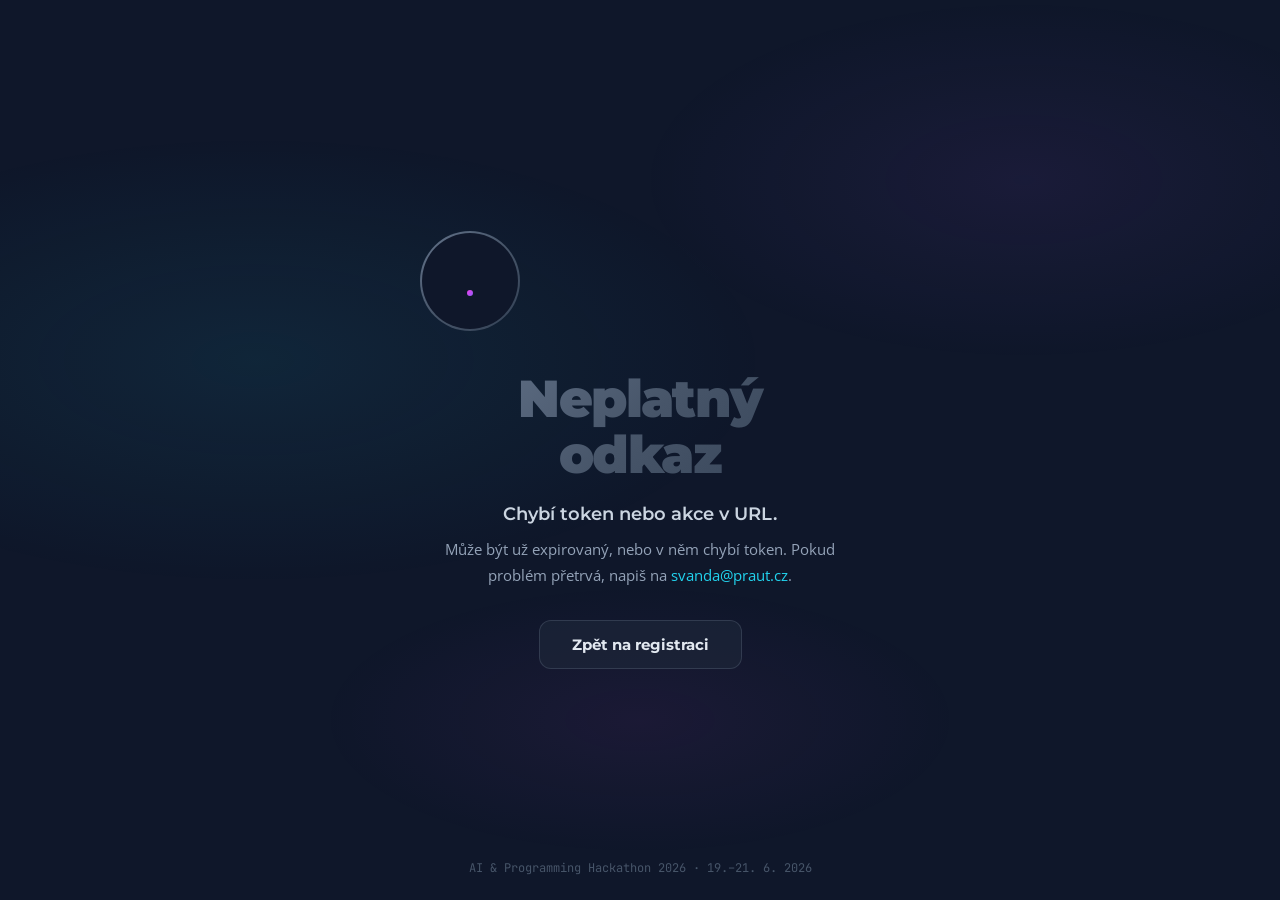
==== confirm.html @ ba61c998 "Add confirm.html proxy page + team-wide codes - Replace direct Apps Script confirm links with GitHub" ====
<!DOCTYPE html>
<html lang="cs">
<head>
    <meta charset="UTF-8">
    <meta name="viewport" content="width=device-width, initial-scale=1.0">
    <title>Potvrzení týmu — AI & Programming Hackathon 2026</title>
    <link href="https://fonts.googleapis.com/css2?family=Montserrat:wght@300;400;500;600;700;800;900&family=Open+Sans:wght@300;400;500;600;700&family=JetBrains+Mono:wght@400;500;600;700&display=swap" rel="stylesheet">
    <style>
        :root {
            --cyan-300: #67e8f9;
            --cyan-400: #22d3ee;
            --cyan-500: #06b6d4;
            --blue-400: #60a5fa;
            --blue-500: #3b82f6;
            --purple-300: #d8b4fe;
            --purple-400: #c084fc;
            --purple-500: #a855f7;
            --magenta-300: #f0abfc;
            --magenta-400: #e879f9;
            --magenta-500: #d946ef;
            --slate-100: #f1f5f9;
            --slate-200: #e2e8f0;
            --slate-300: #cbd5e1;
            --slate-400: #94a3b8;
            --slate-500: #64748b;
            --slate-600: #475569;
            --slate-700: #334155;
            --slate-800: #1e293b;
            --slate-900: #0f172a;

            --gradient-brand: linear-gradient(135deg, #22d3ee 0%, #3b82f6 30%, #a855f7 70%, #d946ef 100%);
            --gradient-brand-90: linear-gradient(90deg, #22d3ee 0%, #3b82f6 33%, #a855f7 66%, #d946ef 100%);
            --gradient-warn: linear-gradient(135deg, #64748b 0%, #475569 50%, #334155 100%);
            --font-heading: 'Montserrat', sans-serif;
            --font-body: 'Open Sans', sans-serif;
            --font-mono: 'JetBrains Mono', monospace;
        }

        * { margin: 0; padding: 0; box-sizing: border-box; }
        html { height: 100%; }

        body {
            font-family: var(--font-body);
            background: var(--slate-900);
            color: var(--slate-100);
            min-height: 100vh;
            display: flex;
            flex-direction: column;
            align-items: center;
            justify-content: center;
            overflow: hidden;
            position: relative;
        }

        .bg-glow {
            position: fixed;
            inset: 0;
            pointer-events: none;
            z-index: 0;
            background:
                radial-gradient(ellipse 80% 50% at 20% 40%, rgba(34, 211, 238, 0.08) 0%, transparent 50%),
                radial-gradient(ellipse 60% 40% at 80% 20%, rgba(168, 85, 247, 0.07) 0%, transparent 50%),
                radial-gradient(ellipse 50% 30% at 50% 80%, rgba(217, 70, 239, 0.06) 0%, transparent 50%);
        }

        .content {
            position: relative;
            z-index: 10;
            display: flex;
            flex-direction: column;
            align-items: center;
            text-align: center;
            padding: 40px 24px;
            max-width: 640px;
            width: 100%;
        }

        /* Icon ring */
        .icon-wrap {
            position: relative;
            margin-bottom: 40px;
        }

        .icon-ring {
            width: 100px;
            height: 100px;
            border-radius: 50%;
            border: 2px solid transparent;
            background: linear-gradient(var(--slate-900), var(--slate-900)) padding-box,
                        var(--gradient-brand) border-box;
            display: flex;
            align-items: center;
            justify-content: center;
            animation: ringPop 0.6s cubic-bezier(0.34, 1.56, 0.64, 1) both;
        }

        .icon-ring.neutral {
            background: linear-gradient(var(--slate-900), var(--slate-900)) padding-box,
                        var(--gradient-warn) border-box;
        }

        @keyframes ringPop {
            from { transform: scale(0); opacity: 0; }
            to   { transform: scale(1); opacity: 1; }
        }

        .icon-ring::before {
            content: '';
            position: absolute;
            inset: -12px;
            border-radius: 50%;
            background: rgba(34, 211, 238, 0.06);
            animation: pulseRing 2.5s ease-in-out infinite 0.6s;
        }

        .icon-ring::after {
            content: '';
            position: absolute;
            inset: -24px;
            border-radius: 50%;
            background: rgba(168, 85, 247, 0.04);
            animation: pulseRing 2.5s ease-in-out infinite 1s;
        }

        .icon-ring.neutral::before,
        .icon-ring.neutral::after {
            display: none;
        }

        @keyframes pulseRing {
            0%, 100% { transform: scale(1); opacity: 0.8; }
            50%       { transform: scale(1.08); opacity: 0; }
        }

        .icon-svg {
            width: 48px;
            height: 48px;
            animation: fadeIn 0.3s ease 0.5s both;
        }

        .icon-path {
            stroke-width: 3;
            fill: none;
            stroke-linecap: round;
            stroke-linejoin: round;
            stroke-dasharray: 80;
            stroke-dashoffset: 80;
            animation: drawStroke 0.6s cubic-bezier(0.4, 0, 0.2, 1) 0.6s forwards;
        }

        @keyframes drawStroke {
            to { stroke-dashoffset: 0; }
        }

        @keyframes fadeIn {
            from { opacity: 0; }
            to   { opacity: 1; }
        }

        /* Loader (spinner) */
        .loader {
            width: 56px;
            height: 56px;
            border: 3px solid rgba(148, 163, 184, 0.2);
            border-top-color: var(--cyan-400);
            border-radius: 50%;
            animation: spin 0.8s linear infinite;
        }

        @keyframes spin {
            to { transform: rotate(360deg); }
        }

        /* Text */
        .headline {
            font-family: var(--font-heading);
            font-size: clamp(2.25rem, 5.5vw, 3.25rem);
            font-weight: 900;
            letter-spacing: -0.03em;
            line-height: 1.08;
            background: var(--gradient-brand);
            -webkit-background-clip: text;
            -webkit-text-fill-color: transparent;
            background-clip: text;
            margin-bottom: 20px;
            animation: slideUp 0.6s ease 0.3s both;
        }

        .headline.neutral {
            background: var(--gradient-warn);
            -webkit-background-clip: text;
            background-clip: text;
        }

        .subline {
            font-family: var(--font-heading);
            font-size: clamp(1rem, 2vw, 1.125rem);
            font-weight: 600;
            color: var(--slate-300);
            margin-bottom: 12px;
            animation: slideUp 0.6s ease 0.45s both;
        }

        .desc {
            font-size: 0.9375rem;
            color: var(--slate-400);
            line-height: 1.7;
            max-width: 440px;
            margin-bottom: 32px;
            animation: slideUp 0.6s ease 0.55s both;
        }

        @keyframes slideUp {
            from { opacity: 0; transform: translateY(20px); }
            to   { opacity: 1; transform: translateY(0); }
        }

        /* Code chip */
        .code-block {
            display: inline-flex;
            flex-direction: column;
            align-items: center;
            gap: 8px;
            padding: 16px 28px;
            background: rgba(34, 211, 238, 0.08);
            border: 1px solid rgba(34, 211, 238, 0.25);
            border-radius: 14px;
            margin-bottom: 32px;
            animation: slideUp 0.6s ease 0.65s both;
        }

        .code-label {
            font-family: var(--font-mono);
            font-size: 0.6875rem;
            text-transform: uppercase;
            letter-spacing: 0.18em;
            color: var(--cyan-300);
            font-weight: 600;
        }

        .code-value {
            font-family: var(--font-mono);
            font-size: 1.5rem;
            font-weight: 700;
            color: var(--slate-100);
            letter-spacing: 0.04em;
        }

        .divider {
            width: 200px;
            height: 1px;
            background: var(--gradient-brand-90);
            margin: 0 auto 32px;
            opacity: 0.4;
            animation: fadeIn 0.6s ease 0.75s both;
        }

        /* CTA */
        .cta-btn {
            display: inline-flex;
            align-items: center;
            gap: 10px;
            padding: 14px 32px;
            background: var(--gradient-brand);
            border-radius: 12px;
            font-family: var(--font-heading);
            font-size: 0.9375rem;
            font-weight: 700;
            color: white;
            text-decoration: none;
            box-shadow: 0 4px 20px rgba(34, 211, 238, 0.25);
            transition: transform 0.2s ease, box-shadow 0.2s ease;
            animation: slideUp 0.6s ease 0.8s both;
        }

        .cta-btn:hover {
            transform: translateY(-2px);
            box-shadow: 0 8px 30px rgba(34, 211, 238, 0.35), 0 0 60px rgba(168, 85, 247, 0.2);
        }

        .cta-btn.ghost {
            background: rgba(30, 41, 59, 0.6);
            border: 1px solid rgba(148, 163, 184, 0.2);
            color: var(--slate-200);
            box-shadow: none;
        }

        .cta-btn.ghost:hover {
            background: rgba(30, 41, 59, 0.9);
            box-shadow: 0 4px 20px rgba(148, 163, 184, 0.1);
        }

        .page-foot {
            position: fixed;
            bottom: 24px;
            left: 0; right: 0;
            text-align: center;
            font-family: var(--font-mono);
            font-size: 0.75rem;
            color: var(--slate-600);
            z-index: 10;
        }

        .hidden { display: none !important; }
    </style>
</head>
<body>

<div class="bg-glow"></div>

<div class="content">

    <!-- Loading state -->
    <div id="loadingState">
        <div class="icon-wrap">
            <div class="loader"></div>
        </div>
        <p class="subline">Zpracovávám žádost…</p>
        <p class="desc">Chvilku strpení, mluvíme s Google Sheets.</p>
    </div>

    <!-- Success: confirmed -->
    <div id="confirmedState" class="hidden">
        <div class="icon-wrap">
            <div class="icon-ring">
                <svg class="icon-svg" viewBox="0 0 48 48">
                    <defs>
                        <linearGradient id="okGrad" x1="0%" y1="0%" x2="100%" y2="100%">
                            <stop offset="0%"   stop-color="#22d3ee"/>
                            <stop offset="50%"  stop-color="#a855f7"/>
                            <stop offset="100%" stop-color="#d946ef"/>
                        </linearGradient>
                    </defs>
                    <polyline class="icon-path" points="10,24 20,34 38,14" stroke="url(#okGrad)"/>
                </svg>
            </div>
        </div>

        <h1 class="headline" id="confirmedHeadline">Tým je<br>kompletní!</h1>
        <p class="subline" id="confirmedSubline">Právě jsi potvrdil/a nového člena.</p>
        <p class="desc" id="confirmedDesc">
            Poslali jsme mu/jí potvrzovací e-mail s registračním kódem týmu.
            Uvidíte se na hackathonu!
        </p>

        <div class="code-block" id="confirmedCodeBlock">
            <span class="code-label">Kód vašeho týmu</span>
            <span class="code-value" id="confirmedCode">HACK-XXXXX</span>
        </div>

        <div class="divider"></div>

        <a href="https://ucebnice.praut.cz/" class="cta-btn" target="_blank" rel="noopener">
            Otevřít učebnici
            <svg viewBox="0 0 16 16" fill="none" stroke="currentColor" stroke-width="2" stroke-linecap="round" stroke-linejoin="round" width="16" height="16">
                <path d="M4 8h8M8 4l4 4-4 4"/>
            </svg>
        </a>
    </div>

    <!-- Rejected -->
    <div id="rejectedState" class="hidden">
        <div class="icon-wrap">
            <div class="icon-ring neutral">
                <svg class="icon-svg" viewBox="0 0 48 48">
                    <defs>
                        <linearGradient id="rejectGrad" x1="0%" y1="0%" x2="100%" y2="100%">
                            <stop offset="0%"  stop-color="#64748b"/>
                            <stop offset="100%" stop-color="#475569"/>
                        </linearGradient>
                    </defs>
                    <line class="icon-path" x1="14" y1="14" x2="34" y2="34" stroke="url(#rejectGrad)"/>
                    <line class="icon-path" x1="34" y1="14" x2="14" y2="34" stroke="url(#rejectGrad)" style="animation-delay: 0.8s;"/>
                </svg>
            </div>
        </div>

        <h1 class="headline neutral">Žádost<br>odmítnuta</h1>
        <p class="subline" id="rejectedSubline">Člen byl informován e-mailem.</p>
        <p class="desc">
            Poslali jsme mu/jí zprávu, že se do tvého týmu zatím nedostal/a.
            Může si založit vlastní tým nebo se přidat k jinému.
        </p>

        <a href="https://tersva.github.io/hackathon-2026-registrace/" class="cta-btn ghost">
            Zpět na registraci
        </a>
    </div>

    <!-- Already resolved -->
    <div id="alreadyState" class="hidden">
        <div class="icon-wrap">
            <div class="icon-ring neutral">
                <svg class="icon-svg" viewBox="0 0 48 48">
                    <defs>
                        <linearGradient id="infoGrad" x1="0%" y1="0%" x2="100%" y2="100%">
                            <stop offset="0%"  stop-color="#64748b"/>
                            <stop offset="100%" stop-color="#334155"/>
                        </linearGradient>
                    </defs>
                    <circle class="icon-path" cx="24" cy="16" r="2" stroke="url(#infoGrad)" fill="url(#infoGrad)"/>
                    <line class="icon-path" x1="24" y1="22" x2="24" y2="36" stroke="url(#infoGrad)"/>
                </svg>
            </div>
        </div>

        <h1 class="headline neutral" id="alreadyHeadline">Už vyřešeno</h1>
        <p class="subline" id="alreadySubline">Tato žádost byla už zpracována dříve.</p>
        <p class="desc" id="alreadyDesc">
            Buď jsi klikl/a dvakrát, nebo odkaz už použil někdo jiný z vašeho týmu.
        </p>

        <a href="https://tersva.github.io/hackathon-2026-registrace/" class="cta-btn ghost">
            Zpět na registraci
        </a>
    </div>

    <!-- Error / invalid -->
    <div id="errorState" class="hidden">
        <div class="icon-wrap">
            <div class="icon-ring neutral">
                <svg class="icon-svg" viewBox="0 0 48 48">
                    <defs>
                        <linearGradient id="errGrad" x1="0%" y1="0%" x2="100%" y2="100%">
                            <stop offset="0%"  stop-color="#d946ef"/>
                            <stop offset="100%" stop-color="#a855f7"/>
                        </linearGradient>
                    </defs>
                    <line class="icon-path" x1="24" y1="10" x2="24" y2="28" stroke="url(#errGrad)"/>
                    <circle class="icon-path" cx="24" cy="36" r="1.5" stroke="url(#errGrad)" fill="url(#errGrad)" style="animation-delay: 0.8s;"/>
                </svg>
            </div>
        </div>

        <h1 class="headline neutral">Neplatný<br>odkaz</h1>
        <p class="subline" id="errorSubline">Něco s tím odkazem nesedí.</p>
        <p class="desc" id="errorDesc">
            Může být už expirovaný, nebo v něm chybí token. Pokud problém přetrvá, napiš na
            <a href="mailto:svanda@praut.cz" style="color: var(--cyan-400); text-decoration: none;">svanda@praut.cz</a>.
        </p>

        <a href="https://tersva.github.io/hackathon-2026-registrace/" class="cta-btn ghost">
            Zpět na registraci
        </a>
    </div>

</div>

<div class="page-foot">AI &amp; Programming Hackathon 2026 · 19.&ndash;21.&nbsp;6.&nbsp;2026</div>

<script>
    const APPS_SCRIPT_URL = 'https://script.google.com/macros/s/AKfycbw0I14fgua_wpOQbsnE8Su-QK2Oh3U1gRh-fAqp41oA7sCMjDsYW17XK5YCLQmbZA-kYQ/exec';

    function showState(id) {
        ['loadingState', 'confirmedState', 'rejectedState', 'alreadyState', 'errorState'].forEach(function(s) {
            document.getElementById(s).classList.add('hidden');
        });
        document.getElementById(id).classList.remove('hidden');
    }

    function escapeHtml(str) {
        if (str == null) return '';
        return String(str)
            .replace(/&/g, '&amp;').replace(/</g, '&lt;').replace(/>/g, '&gt;')
            .replace(/"/g, '&quot;').replace(/'/g, '&#39;');
    }

    async function run() {
        const params = new URLSearchParams(window.location.search);
        const token  = params.get('token');
        const action = params.get('action');

        if (!token || (action !== 'confirm' && action !== 'reject')) {
            document.getElementById('errorSubline').textContent = 'Chybí token nebo akce v URL.';
            showState('errorState');
            return;
        }

        try {
            const url = APPS_SCRIPT_URL + '?action=' + encodeURIComponent(action) + '&token=' + encodeURIComponent(token);
            const res = await fetch(url, { method: 'GET', redirect: 'follow' });
            const data = await res.json();

            if (!data.ok) {
                document.getElementById('errorSubline').textContent = data.message || 'Odkaz není platný.';
                showState('errorState');
                return;
            }

            if (data.status === 'confirmed') {
                const firstName = escapeHtml(data.memberFirstName || '');
                const teamName  = escapeHtml(data.teamName || 'tvého týmu');
                document.getElementById('confirmedHeadline').innerHTML = 'Vítej<br>v týmu!';
                document.getElementById('confirmedSubline').textContent = firstName + ' je teď součástí týmu ' + teamName + '.';
                document.getElementById('confirmedDesc').textContent = 'Poslali jsme ' + firstName + ' potvrzovací e-mail s registračním kódem týmu. Uvidíme se na hackathonu!';
                document.getElementById('confirmedCode').textContent = data.code || 'HACK-XXXXX';
                showState('confirmedState');
                return;
            }

            if (data.status === 'rejected') {
                const firstName = escapeHtml(data.memberFirstName || 'Člen');
                document.getElementById('rejectedSubline').textContent = firstName + ' byl/a informován/a e-mailem.';
                showState('rejectedState');
                return;
            }

            if (data.status === 'already') {
                const wasConfirmed = data.previous === 'confirmed';
                const firstName = escapeHtml(data.memberFirstName || 'Člen');
                const teamName  = escapeHtml(data.teamName || 'tvého týmu');
                document.getElementById('alreadySubline').textContent = wasConfirmed
                    ? firstName + ' je už v týmu ' + teamName + '.'
                    : firstName + ' byl/a už dříve odmítnut/a.';
                document.getElementById('alreadyDesc').textContent = wasConfirmed
                    ? 'Tohle tlačítko už někdo kliknul. Žádná další akce není potřeba.'
                    : 'Tohle tlačítko už někdo kliknul. Žádná další akce není potřeba.';
                showState('alreadyState');
                return;
            }

            document.getElementById('errorSubline').textContent = data.message || 'Neočekávaná odpověď ze serveru.';
            showState('errorState');

        } catch (err) {
            console.error(err);
            document.getElementById('errorSubline').textContent = 'Nepodařilo se spojit se serverem.';
            document.getElementById('errorDesc').textContent = 'Zkus to znovu za chvíli, nebo napiš na svanda@praut.cz.';
            showState('errorState');
        }
    }

    run();
</script>

</body>
</html>
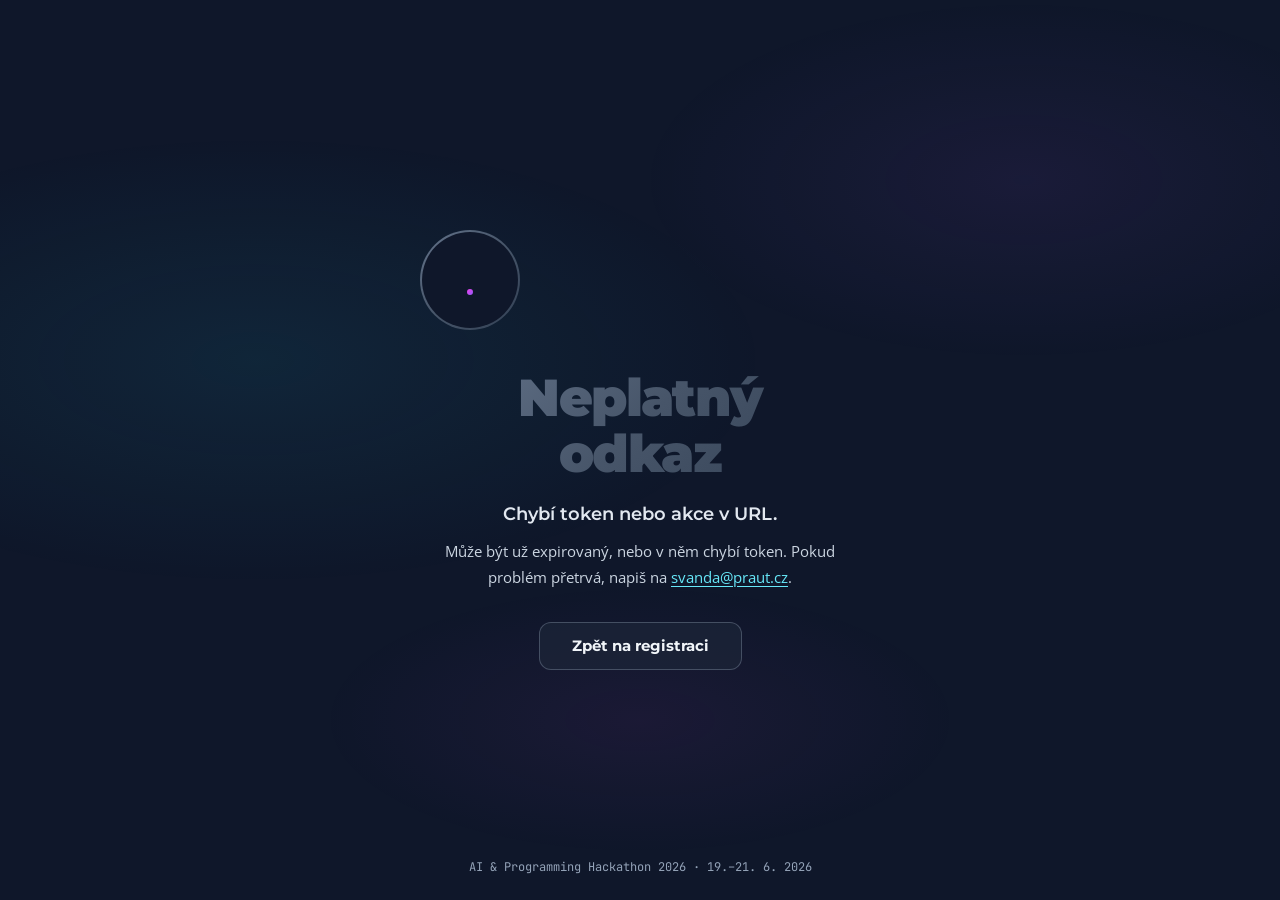
==== commit f7561916: "Polish UI: WCAG contrast, line-heights, focus-visible across all pages Bumped low-contrast text (sla" ====
--- a/confirm.html
+++ b/confirm.html
@@ -196,18 +196,32 @@
             font-family: var(--font-heading);
             font-size: clamp(1rem, 2vw, 1.125rem);
             font-weight: 600;
-            color: var(--slate-300);
+            color: var(--slate-200);
+            line-height: 1.4;
             margin-bottom: 12px;
             animation: slideUp 0.6s ease 0.45s both;
         }
 
         .desc {
             font-size: 0.9375rem;
-            color: var(--slate-400);
+            color: var(--slate-300);
             line-height: 1.7;
             max-width: 440px;
             margin-bottom: 32px;
             animation: slideUp 0.6s ease 0.55s both;
+        }
+
+        .desc a {
+            color: var(--cyan-300);
+            text-decoration: underline;
+            text-underline-offset: 3px;
+            text-decoration-thickness: 1px;
+        }
+        .desc a:hover { color: var(--cyan-400); }
+        .desc a:focus-visible {
+            outline: 2px solid var(--cyan-300);
+            outline-offset: 3px;
+            border-radius: 2px;
         }
 
         @keyframes slideUp {
@@ -231,11 +245,12 @@
 
         .code-label {
             font-family: var(--font-mono);
-            font-size: 0.6875rem;
+            font-size: 0.75rem;
             text-transform: uppercase;
             letter-spacing: 0.18em;
             color: var(--cyan-300);
             font-weight: 600;
+            line-height: 1.4;
         }
 
         .code-value {
@@ -244,6 +259,7 @@
             font-weight: 700;
             color: var(--slate-100);
             letter-spacing: 0.04em;
+            line-height: 1.3;
         }
 
         .divider {
@@ -259,13 +275,16 @@
         .cta-btn {
             display: inline-flex;
             align-items: center;
+            justify-content: center;
             gap: 10px;
+            min-height: 48px;
             padding: 14px 32px;
             background: var(--gradient-brand);
             border-radius: 12px;
             font-family: var(--font-heading);
             font-size: 0.9375rem;
             font-weight: 700;
+            line-height: 1.2;
             color: white;
             text-decoration: none;
             box-shadow: 0 4px 20px rgba(34, 211, 238, 0.25);
@@ -278,10 +297,15 @@
             box-shadow: 0 8px 30px rgba(34, 211, 238, 0.35), 0 0 60px rgba(168, 85, 247, 0.2);
         }
 
+        .cta-btn:focus-visible {
+            outline: 3px solid var(--cyan-300);
+            outline-offset: 3px;
+        }
+
         .cta-btn.ghost {
             background: rgba(30, 41, 59, 0.6);
-            border: 1px solid rgba(148, 163, 184, 0.2);
-            color: var(--slate-200);
+            border: 1px solid rgba(148, 163, 184, 0.35);
+            color: var(--slate-100);
             box-shadow: none;
         }
 
@@ -297,7 +321,8 @@
             text-align: center;
             font-family: var(--font-mono);
             font-size: 0.75rem;
-            color: var(--slate-600);
+            line-height: 1.5;
+            color: var(--slate-400);
             z-index: 10;
         }
 
@@ -436,7 +461,7 @@
         <p class="subline" id="errorSubline">Něco s tím odkazem nesedí.</p>
         <p class="desc" id="errorDesc">
             Může být už expirovaný, nebo v něm chybí token. Pokud problém přetrvá, napiš na
-            <a href="mailto:svanda@praut.cz" style="color: var(--cyan-400); text-decoration: none;">svanda@praut.cz</a>.
+            <a href="mailto:svanda@praut.cz">svanda@praut.cz</a>.
         </p>
 
         <a href="https://tersva.github.io/hackathon-2026-registrace/" class="cta-btn ghost">
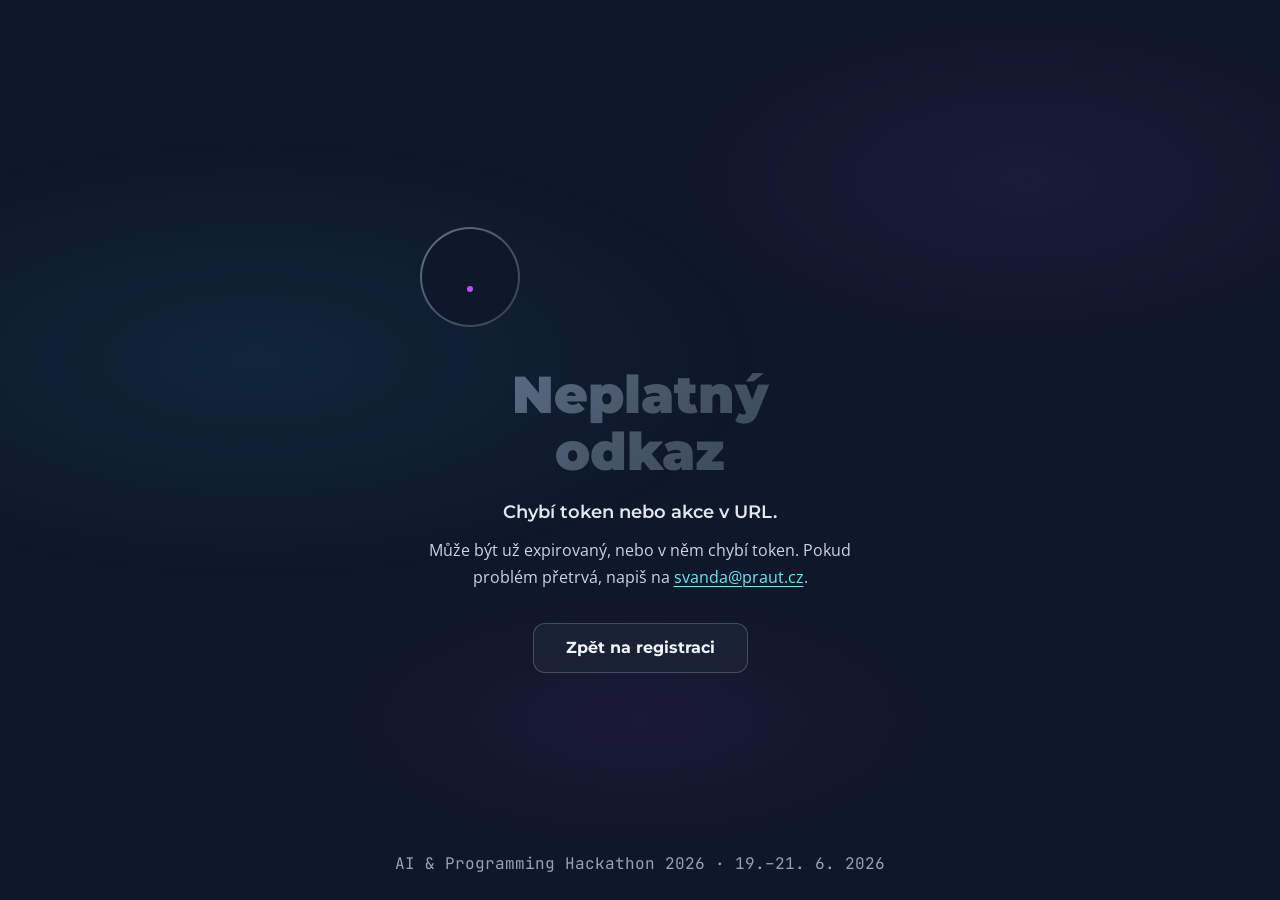
==== commit d3c59da2: "iygyjhb" ====
--- a/confirm.html
+++ b/confirm.html
@@ -34,6 +34,10 @@
             --font-heading: 'Montserrat', sans-serif;
             --font-body: 'Open Sans', sans-serif;
             --font-mono: 'JetBrains Mono', monospace;
+            --type-hero: clamp(2.375rem, 5.2vw, 3.25rem);
+            --type-section: 2rem;
+            --type-card: 1.125rem;
+            --type-body: 1rem;
         }
 
         * { margin: 0; padding: 0; box-sizing: border-box; }
@@ -43,12 +47,15 @@
             font-family: var(--font-body);
             background: var(--slate-900);
             color: var(--slate-100);
+            font-size: var(--type-body);
+            line-height: 1.6;
             min-height: 100vh;
             display: flex;
             flex-direction: column;
             align-items: center;
             justify-content: center;
-            overflow: hidden;
+            overflow-x: hidden;
+            overflow-y: auto;
             position: relative;
         }
 
@@ -174,9 +181,9 @@
         /* Text */
         .headline {
             font-family: var(--font-heading);
-            font-size: clamp(2.25rem, 5.5vw, 3.25rem);
+            font-size: var(--type-hero);
             font-weight: 900;
-            letter-spacing: -0.03em;
+            letter-spacing: 0;
             line-height: 1.08;
             background: var(--gradient-brand);
             -webkit-background-clip: text;
@@ -194,7 +201,7 @@
 
         .subline {
             font-family: var(--font-heading);
-            font-size: clamp(1rem, 2vw, 1.125rem);
+            font-size: var(--type-card);
             font-weight: 600;
             color: var(--slate-200);
             line-height: 1.4;
@@ -203,7 +210,7 @@
         }
 
         .desc {
-            font-size: 0.9375rem;
+            font-size: var(--type-body);
             color: var(--slate-300);
             line-height: 1.7;
             max-width: 440px;
@@ -245,9 +252,9 @@
 
         .code-label {
             font-family: var(--font-mono);
-            font-size: 0.75rem;
+            font-size: var(--type-body);
             text-transform: uppercase;
-            letter-spacing: 0.18em;
+            letter-spacing: 0;
             color: var(--cyan-300);
             font-weight: 600;
             line-height: 1.4;
@@ -255,11 +262,12 @@
 
         .code-value {
             font-family: var(--font-mono);
-            font-size: 1.5rem;
+            font-size: var(--type-section);
             font-weight: 700;
             color: var(--slate-100);
-            letter-spacing: 0.04em;
+            letter-spacing: 0;
             line-height: 1.3;
+            overflow-wrap: anywhere;
         }
 
         .divider {
@@ -282,7 +290,7 @@
             background: var(--gradient-brand);
             border-radius: 12px;
             font-family: var(--font-heading);
-            font-size: 0.9375rem;
+            font-size: var(--type-body);
             font-weight: 700;
             line-height: 1.2;
             color: white;
@@ -320,7 +328,7 @@
             left: 0; right: 0;
             text-align: center;
             font-family: var(--font-mono);
-            font-size: 0.75rem;
+            font-size: var(--type-body);
             line-height: 1.5;
             color: var(--slate-400);
             z-index: 10;
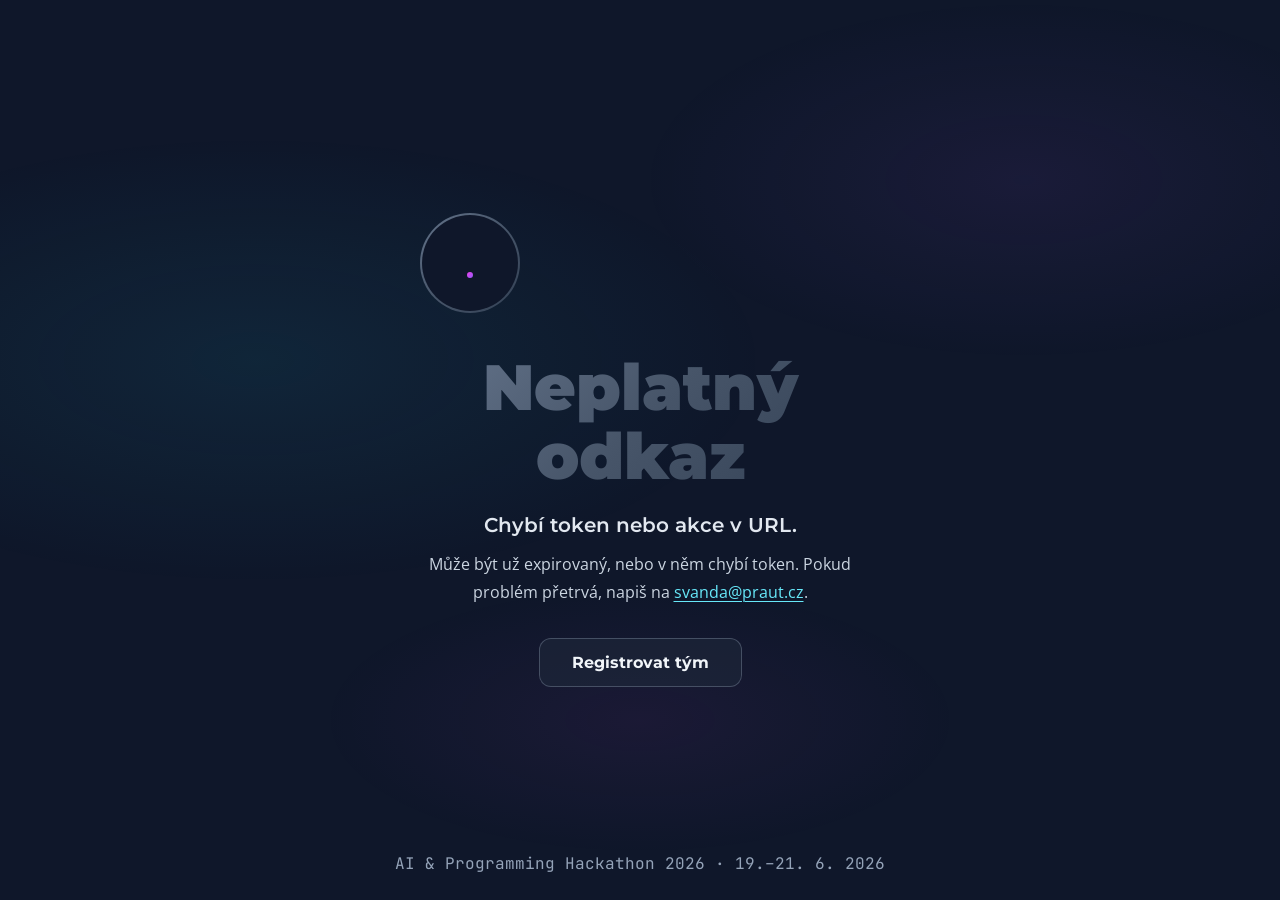
==== commit 897a8325: "kjhb" ====
--- a/confirm.html
+++ b/confirm.html
@@ -34,9 +34,9 @@
             --font-heading: 'Montserrat', sans-serif;
             --font-body: 'Open Sans', sans-serif;
             --font-mono: 'JetBrains Mono', monospace;
-            --type-hero: clamp(2.375rem, 5.2vw, 3.25rem);
-            --type-section: 2rem;
-            --type-card: 1.125rem;
+            --type-hero: clamp(2.375rem, 5vw, 4.5rem);
+            --type-section: clamp(1.625rem, 3vw, 2.25rem);
+            --type-card: clamp(1.0625rem, 2vw, 1.25rem);
             --type-body: 1rem;
         }
 
@@ -185,6 +185,7 @@
             font-weight: 900;
             letter-spacing: 0;
             line-height: 1.08;
+            max-width: min(720px, 14ch);
             background: var(--gradient-brand);
             -webkit-background-clip: text;
             -webkit-text-fill-color: transparent;
@@ -416,7 +417,7 @@
         </p>
 
         <a href="https://tersva.github.io/hackathon-2026-registrace/" class="cta-btn ghost">
-            Zpět na registraci
+            Registrovat tým
         </a>
     </div>
 
@@ -444,7 +445,7 @@
         </p>
 
         <a href="https://tersva.github.io/hackathon-2026-registrace/" class="cta-btn ghost">
-            Zpět na registraci
+            Registrovat tým
         </a>
     </div>
 
@@ -473,7 +474,7 @@
         </p>
 
         <a href="https://tersva.github.io/hackathon-2026-registrace/" class="cta-btn ghost">
-            Zpět na registraci
+            Registrovat tým
         </a>
     </div>
 
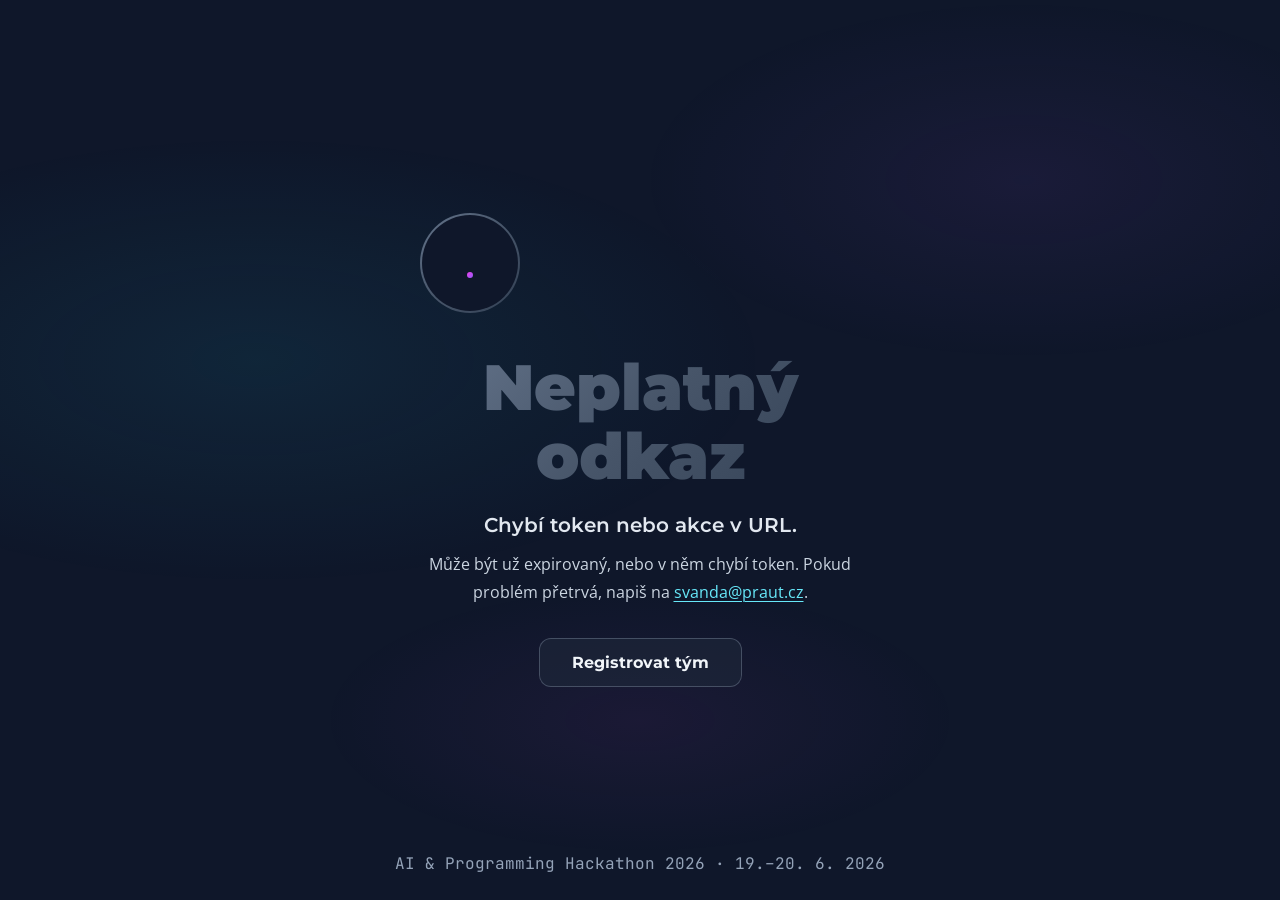
==== commit 0a2de29e: "Update hackathon dates to 24-hour event" ====
--- a/confirm.html
+++ b/confirm.html
@@ -323,6 +323,93 @@
             box-shadow: 0 4px 20px rgba(148, 163, 184, 0.1);
         }
 
+        body.learning-panel-open {
+            overflow: hidden;
+        }
+
+        .learning-panel[hidden] {
+            display: none;
+        }
+
+        .learning-panel {
+            position: fixed;
+            inset: 0;
+            z-index: 100;
+            display: grid;
+            place-items: center;
+            padding: 24px;
+            background: rgba(15, 23, 42, 0.78);
+            backdrop-filter: blur(14px);
+        }
+
+        .learning-panel__dialog {
+            width: min(100%, 560px);
+            padding: 32px;
+            text-align: left;
+            border: 1px solid rgba(34, 211, 238, 0.26);
+            border-radius: 16px;
+            background: linear-gradient(145deg, rgba(30, 41, 59, 0.98), rgba(15, 23, 42, 0.98));
+            box-shadow: 0 24px 80px rgba(0, 0, 0, 0.46), 0 0 30px rgba(34, 211, 238, 0.2), 0 0 60px rgba(168, 85, 247, 0.15);
+        }
+
+        .learning-panel__kicker {
+            display: block;
+            margin-bottom: 12px;
+            font-family: var(--font-mono);
+            font-size: var(--type-body);
+            font-weight: 700;
+            line-height: 1.4;
+            text-transform: uppercase;
+            letter-spacing: 0;
+            color: var(--cyan-300);
+        }
+
+        .learning-panel__dialog h2 {
+            margin-bottom: 16px;
+            font-family: var(--font-heading);
+            font-size: var(--type-section);
+            line-height: 1.18;
+            color: var(--slate-100);
+        }
+
+        .learning-panel__dialog p {
+            margin-bottom: 16px;
+            color: var(--slate-300);
+            font-size: var(--type-body);
+            line-height: 1.7;
+        }
+
+        .learning-panel__actions {
+            display: flex;
+            justify-content: flex-end;
+            margin-top: 24px;
+        }
+
+        .learning-panel__close {
+            min-height: 48px;
+            padding: 12px 24px;
+            border: 0;
+            border-radius: 12px;
+            background: var(--gradient-brand);
+            color: #ffffff;
+            font-family: var(--font-heading);
+            font-size: var(--type-body);
+            font-weight: 800;
+            line-height: 1.2;
+            cursor: pointer;
+            box-shadow: 0 4px 20px rgba(34, 211, 238, 0.25);
+        }
+
+        .learning-panel__close:hover,
+        .learning-panel__close:focus-visible {
+            box-shadow: 0 8px 30px rgba(34, 211, 238, 0.35), 0 0 60px rgba(168, 85, 247, 0.2);
+        }
+
+        .learning-panel__close:focus-visible {
+            outline: 2px solid var(--cyan-300);
+            outline-offset: 3px;
+        }
+
         .page-foot {
             position: fixed;
             bottom: 24px;
@@ -384,7 +471,7 @@
 
         <div class="divider"></div>
 
-        <a href="https://ucebnice.praut.cz/" class="cta-btn" target="_blank" rel="noopener">
+        <a href="https://ucebnice.praut.cz/" class="cta-btn" target="_blank" rel="noopener" data-learning-panel>
             Otevřít učebnici
             <svg viewBox="0 0 16 16" fill="none" stroke="currentColor" stroke-width="2" stroke-linecap="round" stroke-linejoin="round" width="16" height="16">
                 <path d="M4 8h8M8 4l4 4-4 4"/>
@@ -480,10 +567,66 @@
 
 </div>
 
-<div class="page-foot">AI &amp; Programming Hackathon 2026 · 19.&ndash;21.&nbsp;6.&nbsp;2026</div>
+<div class="page-foot">AI &amp; Programming Hackathon 2026 · 19.&ndash;20.&nbsp;6.&nbsp;2026</div>
 
 <script>
     const APPS_SCRIPT_URL = 'https://script.google.com/macros/s/AKfycbw0I14fgua_wpOQbsnE8Su-QK2Oh3U1gRh-fAqp41oA7sCMjDsYW17XK5YCLQmbZA-kYQ/exec';
+    const learningPanelLinks = document.querySelectorAll('[data-learning-panel]');
+    let learningPanel = null;
+    let lastLearningPanelTrigger = null;
+
+    function ensureLearningPanel() {
+        if (learningPanel) return learningPanel;
+        learningPanel = document.createElement('div');
+        learningPanel.className = 'learning-panel';
+        learningPanel.hidden = true;
+        learningPanel.innerHTML = [
+            '<section class="learning-panel__dialog" role="dialog" aria-modal="true" aria-labelledby="learningPanelTitle">',
+            '<span class="learning-panel__kicker">Učebnice PRAUT</span>',
+            '<h2 id="learningPanelTitle">Učebnici teď připravujeme ve verzi 2.0.</h2>',
+            '<p>V současné chvíli jsme učebnici uzavřeli, protože připravujeme verzi 2.0.</p>',
+            '<p>Nová verze přinese 20 nových kapitol, lepší gamifikaci a porovnávání výsledků spolužáků ze stejné třídy, stejného ročníku, stejné školy i stejného klanu.</p>',
+            '<p>Učitelům zároveň umožní lépe sledovat úspěchy i zádrhele jejich studentů.</p>',
+            '<div class="learning-panel__actions">',
+            '<button class="learning-panel__close" type="button" data-learning-panel-close>Rozumím</button>',
+            '</div>',
+            '</section>'
+        ].join('');
+        document.body.appendChild(learningPanel);
+        learningPanel.addEventListener('click', function(event) {
+            if (event.target === learningPanel || event.target.closest('[data-learning-panel-close]')) {
+                closeLearningPanel();
+            }
+        });
+        return learningPanel;
+    }
+
+    function openLearningPanel(trigger) {
+        lastLearningPanelTrigger = trigger || null;
+        const panel = ensureLearningPanel();
+        panel.hidden = false;
+        document.body.classList.add('learning-panel-open');
+        const closeButton = panel.querySelector('[data-learning-panel-close]');
+        if (closeButton) closeButton.focus();
+    }
+
+    function closeLearningPanel() {
+        if (!learningPanel || learningPanel.hidden) return;
+        learningPanel.hidden = true;
+        document.body.classList.remove('learning-panel-open');
+        if (lastLearningPanelTrigger) lastLearningPanelTrigger.focus();
+    }
+
+    learningPanelLinks.forEach(function(link) {
+        link.addEventListener('click', function(event) {
+            event.preventDefault();
+            openLearningPanel(link);
+        });
+    });
+
+    document.addEventListener('keydown', function(event) {
+        if (event.key === 'Escape') closeLearningPanel();
+    });
 
     function showState(id) {
         ['loadingState', 'confirmedState', 'rejectedState', 'alreadyState', 'errorState'].forEach(function(s) {
